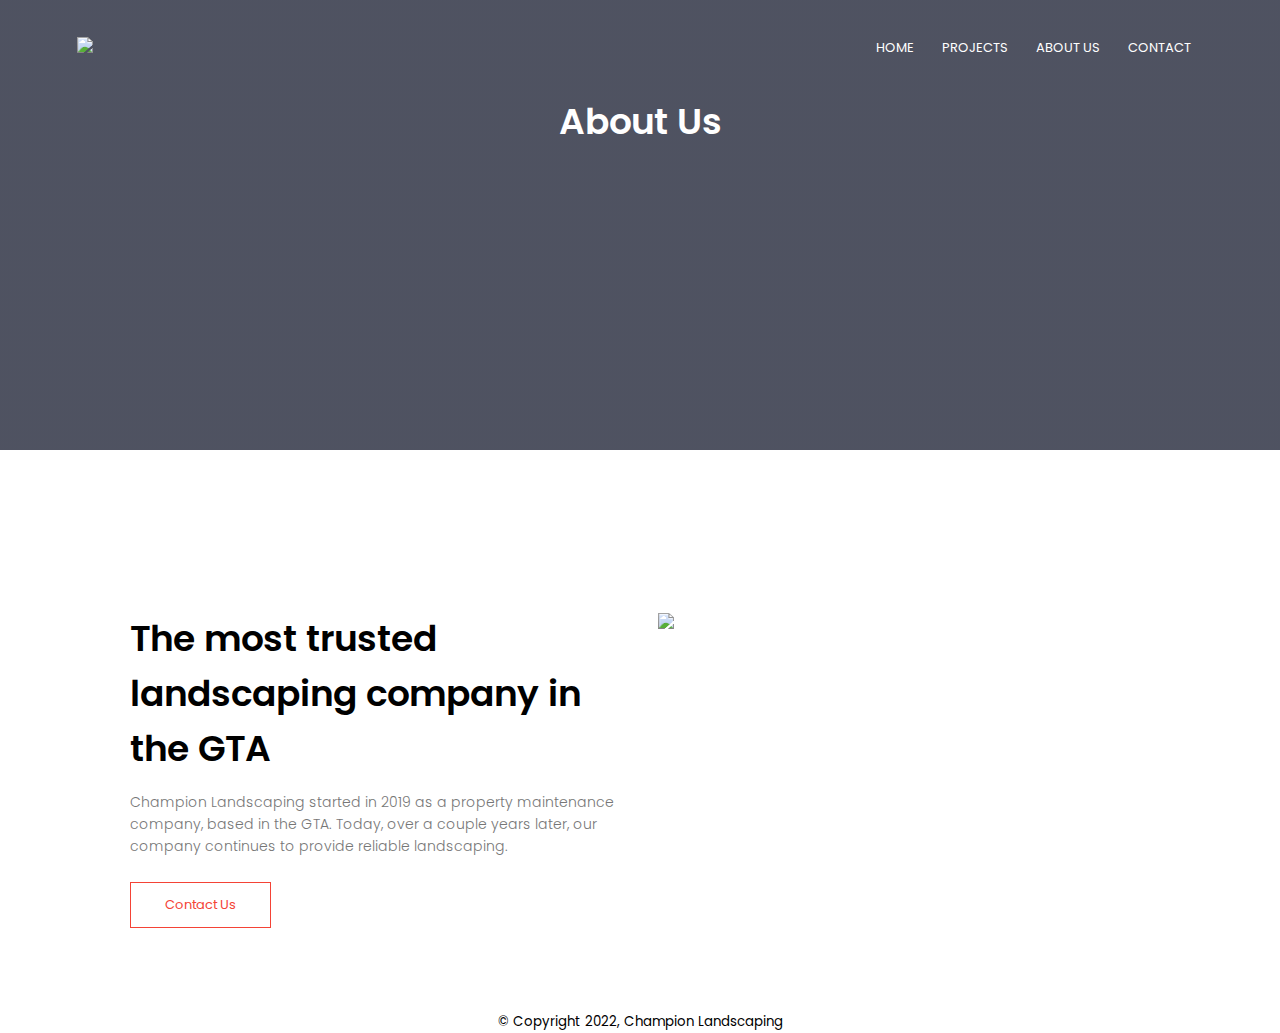
==== About-Us.html @ c1f3ef99 "Create About-Us.html" ====
<!DOCTYPE html>
<html>
    <head>
        <meta name="viewport" content="with=device-width, initial-scale=1.0">
        <title>Champion Landscaping</title>
        <link rel="stylesheet" href="style.css">
        <link rel="preconnect" href="https://fonts.googleapis.com">
        <link rel="preconnect" href="https://fonts.gstatic.com" crossorigin>
        <link href="https://fonts.googleapis.com/css2?family=Poppins:wght@100;200;300;400;600;700&display=swap" rel="stylesheet">
        <link rel="stylesheet" href="https://stackpath.bootstrapcdn.com/font-awesome/4.7.0/css/font-awesome.min.css">
    </head>
    <body>
        <section class="sub-header">
            <nav>
                <a href="index.html"><img src="Logo.png"></a>
                <div class="nav-links" id="navLinks">
                    <i class="fa fa-times" onclick="hideMenu()"></i>
                    <ul>
                        <li><a href="index.html">HOME</a></li>
                        <li><a href="Projects.html">PROJECTS</a></li>
                        <li><a href="About-Us.html">ABOUT US</a></li>
                        <li><a href="Contact-Us.html">CONTACT</a></li>
                    </ul>
                </div>
                <i class="fa fa-bars" onclick="showMenu()"></i>
            </nav>
            <h1>About Us</h1>
        </section>

        <section class="about-us">
            <div class="row">
            <div class="about-col">
                <h1>The most trusted landscaping company in the GTA</h1>
                <p>Champion Landscaping started in 2019 as a property maintenance company, based in the GTA. Today, over a couple years later, our company continues to provide reliable landscaping. </p>
                <a href="" class="hero-btn red-btn">Contact Us</a>
            </div>
            <div class="about-col">
                <img src="About Us.png">
            </div>
            </div>
        </section>

        <script>
            var navLinks = document.getElementById("navLinks");
            function showMenu(){
                navLinks.style.right = "0";
            }
            function hideMenu(){
                navLinks.style.right = "-200px"
            }
        </script>
    </body>
        <footer> <center><small>&copy; Copyright 2022, Champion Landscaping</small></center></footer> 
</html>
---- style.css ----
*{
    margin: 0;
    padding: 0;
    font-family: 'Poppins', sans-serif;
}
.header{
    min-height: 100vh;
    width: 100%;
    background-image:linear-gradient(rgba(4,9,30,0.7),rgba(4,9,30,0.7)),url(Grass.jpg);
    background-position: cover;
    background-size: cover;
    position: relative;
}
nav{
    display: flex;
    padding: 2% 6%;
    justify-content: space-between;
    align-items: center;
}
nav img{
    width: 250px;
}
.nav-links{
    flex: 1;
    text-align: right;
}
.nav-links ul li {
    list-style: none;
    display: inline-block;
    padding: 8px 12px;
    position: relative;
    
}
.nav-links ul li a{
    color:#fff;
    text-decoration: none;
    font-size: 13px;
}
.nav-links ul li::after{
    content: '';
    width: 0%;
    height: 2px;
    background: #f44336;
    display: block;
    margin: auto;
    transition: 0.5s;
}
.nav-links ul li:hover::after{
    width: 100%;

}
.text-box{
    width: 90%;
    color: #fff;
    position: absolute;
    top: 50%;
    left: 50%;
    transform: translate(-50%, -50%);
    text-align: center;
}
.text-box h1{
    font-size: 62px;
}
.hero-btn{
    display: inline-block;
    text-decoration: none;
    color: #fff;
    border: 1px solid #fff;
    padding: 12px 34px;
    font-size: 13px;
    background: transparent;
    position:relative;
    cursor: pointer;
}
.hero-btn:hover{
    border: 1px solid #f44336;
    background: #f44336;
    transition: 1s;
}

nav .fa{
    display: none;
}

@media(max-width: 700px){
    .text-box h1{
        font-size: 20px;
    }
    .nav-links ul li{
        display: block;
    }
    .nav-links{
        position: fixed;
        background: #f44336;
        height: 100vh;
        width: 200px;
        top: 0;
        right: -200px;
        text-align: left;
        z-index: 2;
        transition: 1s;
    }
    nav .fa{
        display: block;
        color:#fff;
        margin: 10px;
        font-size: 22px;
        cursor: pointer;
    }
    .nav-links ul{
        padding: 30px;
    }
}
.services{
    width: 80%;
    margin: auto;
    text-align: center;
    padding-top: 100px;
}
h1{
    font-size: 36px;
    font-weight: 600;
}

p{
    color: #777;
    font-size: 14px;
    font-weight: 300;
    line-height: 22px;
    padding: 10px;
}
.row{
    margin-top: 5%;
    display: flex;
    justify-content: space-between;
}
.services-col{
    flex-basis: 31%;
    background: #fff3f3;
    border-radius: 10px;
    margin-bottom: 5%;
    padding: 20px 10px;
    box-sizing: border-box;
    transition: 0.5s;
}
h3{
    text-align: center;
    font-weight: 600;
    margin: 10px 0;
}
.services-col:hover{
    box-shadow: 0 0 20px 0px rgba(0,0,0,0.2);
}
@media(max-width: 700px){
    .row{
        flex-direction: column;
    }
}

.sub-header{
    height: 50vh;
    width: 100%;
    background-image: linear-gradient(rgba(4,9,30,0.7),rgba(4,9,30,0.7)), url(About\ Us.png);
    background-position: center;
    background-size: cover;
    text-align: center;
    color: #fff;
}
.about-us{
    width: 80%;
    margin: auto;
    padding-top: 80px;
    padding-bottom: 50px;
}

.about-col{
    flex-basis: 48%;
    padding: 30px 2px;
}

.about-col img{
    width: 100%;
}
.about-col h1{
    padding-top: 0;
}
.about-col p{
    padding: 15px 0 25px;
}
.red-btn{
    border: 1px solid #f44336;
    background: transparent;
    color: #f44336;
}
.red-btn:hover{
    color: #fff;
}



.contact-us{
    width: 80%;
    margin: auto;
}

.contact-col{
    flex-basis: 48%;
    margin-bottom: 30px;
}
.contact-col div{
    display: flex;
    align-items: center;
    margin-bottom: 40px;
}
.contact-col div .fa{
    font-size: 28px;
    color: #f44336;
    margin: 10px;
    margin-right: 30px;
}
.contact-col div p{
    padding: 0;
}
.contact-col div h5{
    font-size: 20px;
    margin-bottom: 5px;
    color: #555;
    font-weight: 400;
}
.contact-col input, .contact-col textarea{
    width: 100%;
    padding: 15px;
    margin-bottom: 17px;
    outline: none;
    border: 1px solid #ccc;
}
.sub-sub-header{
    height: 50vh;
    width: 100%;
    background-image: linear-gradient(rgba(4,9,30,0.7),rgba(4,9,30,0.7)), url(Projects.png);
    background-position: center;
    background-size: cover;
    text-align: center;
    color: #fff;
}
.gallery{
    margin: 10px 50px;
}
.gallery img{
    width: 530px;
    height: 300;
    padding: 5px;
    filter: grayscale(0%);
    transition: 1s;
}
.gallery img:hover{
    filter: grayscale(0%);
    transform: scale(1.1);
}
@media(max-width=700px){
    
    .gallery img{
    display: inline-block;
    width: 100%;
    min-width: 200px;
    align-items: center;
    text-align: center;
    flex-direction: column;
    }
}
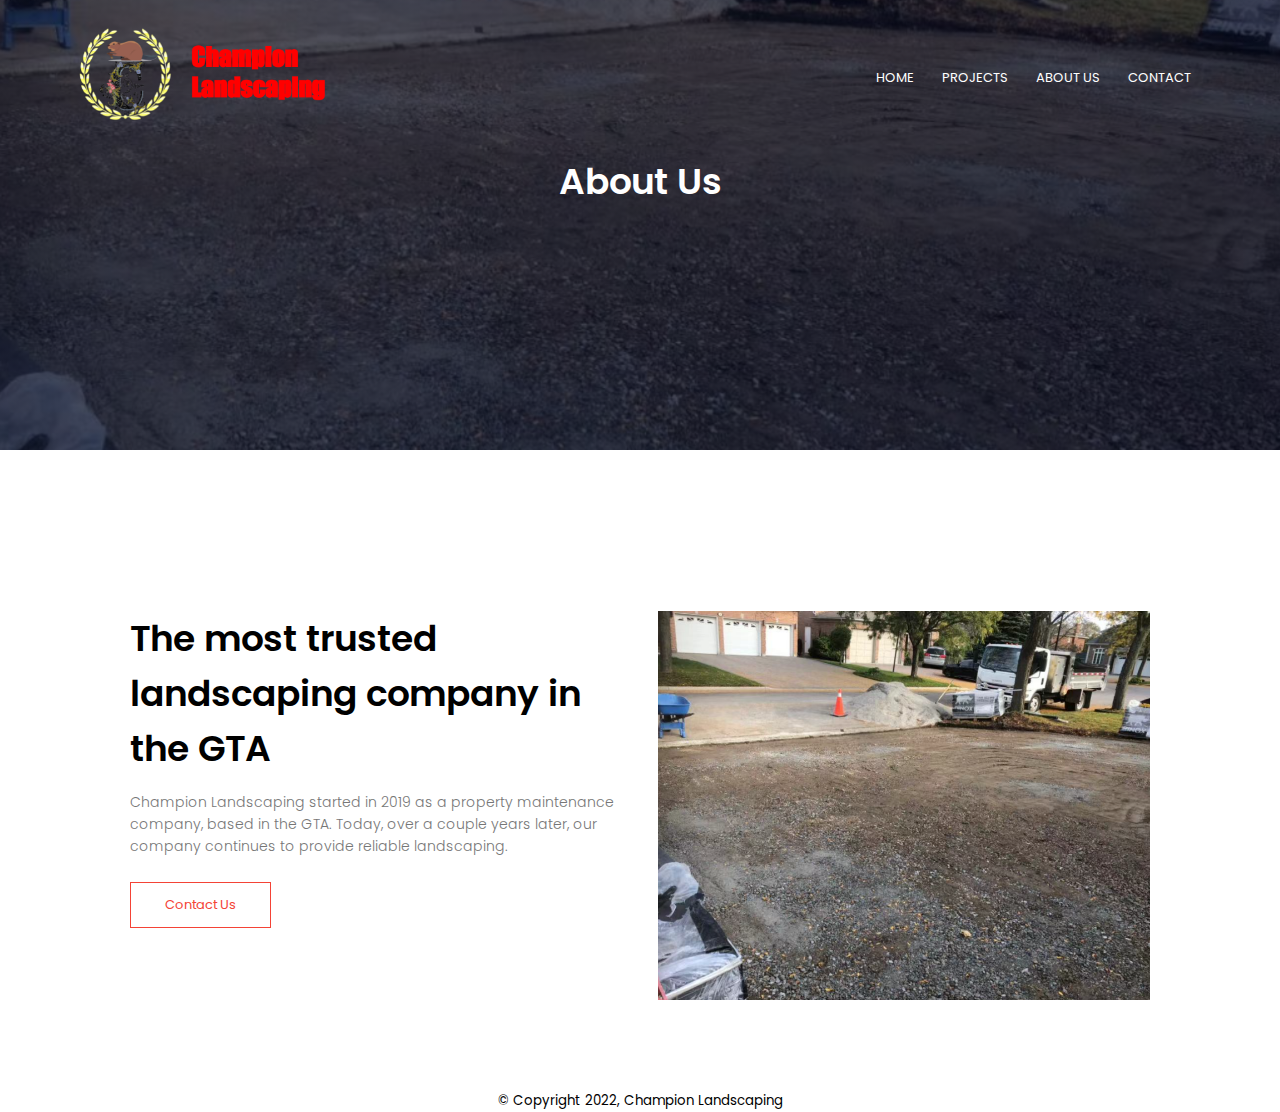
==== commit 2afd6f3f: "Update About-Us.html" ====
--- a/About-Us.html
+++ b/About-Us.html
@@ -32,7 +32,7 @@
             <div class="about-col">
                 <h1>The most trusted landscaping company in the GTA</h1>
                 <p>Champion Landscaping started in 2019 as a property maintenance company, based in the GTA. Today, over a couple years later, our company continues to provide reliable landscaping. </p>
-                <a href="" class="hero-btn red-btn">Contact Us</a>
+                <a href="Contact-Us.html" class="hero-btn red-btn">Contact Us</a>
             </div>
             <div class="about-col">
                 <img src="About Us.png">
